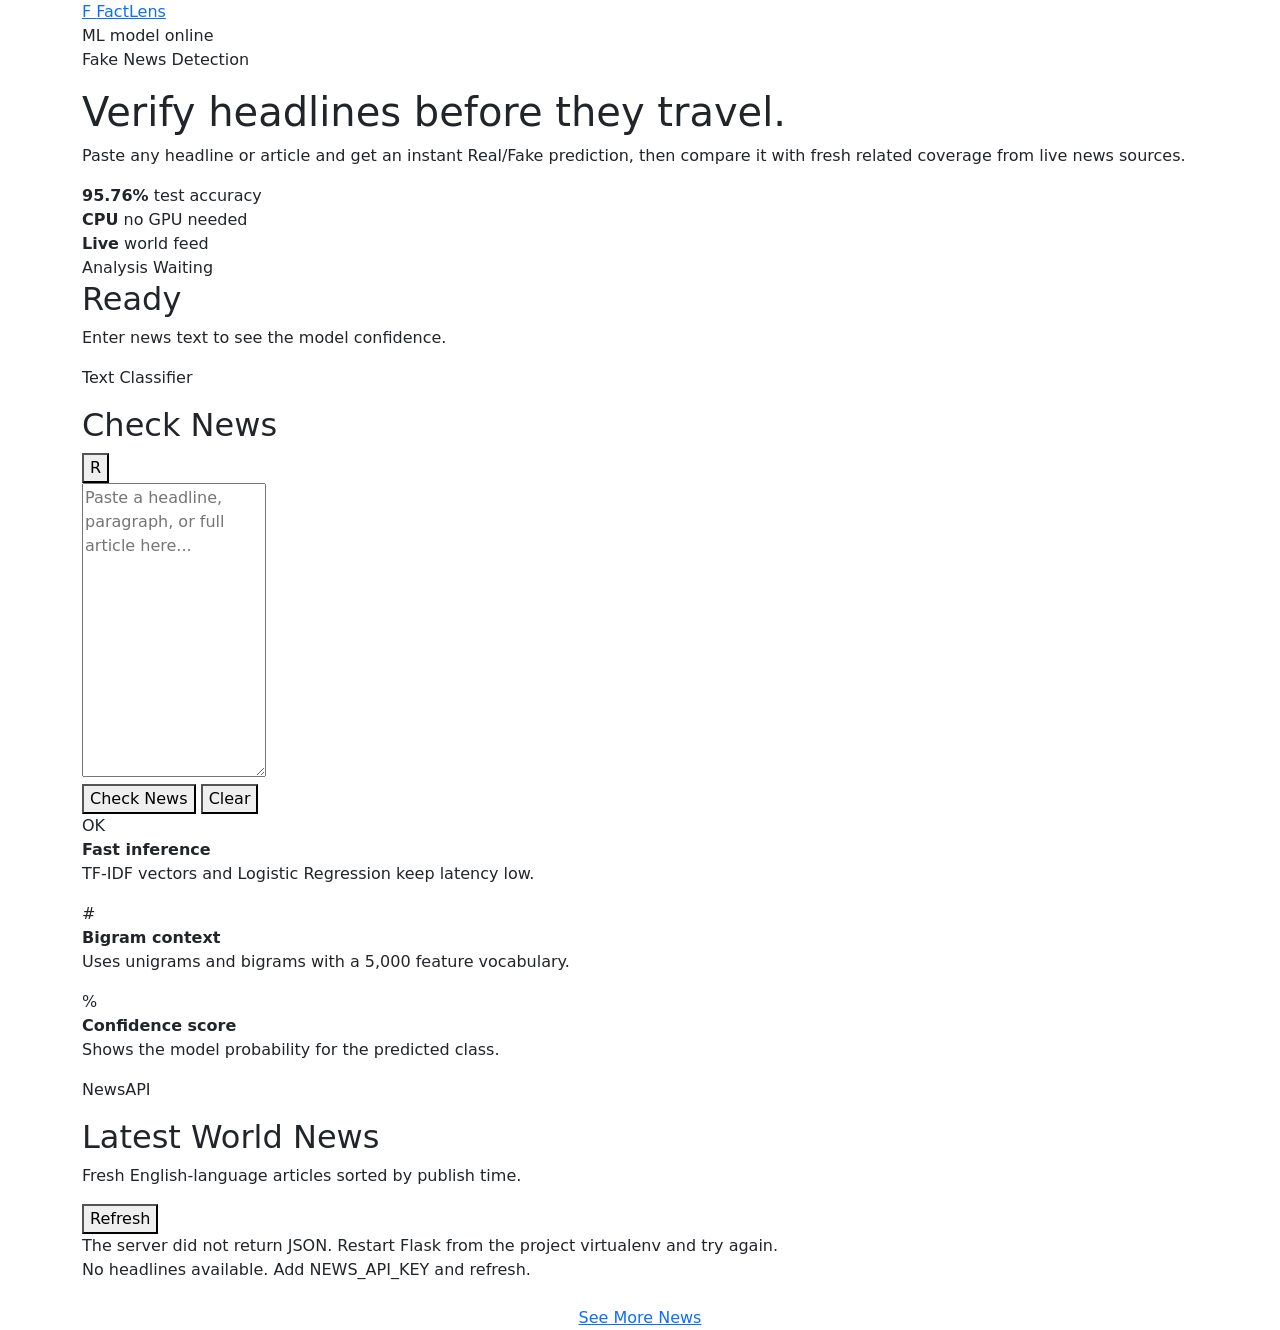
==== templates/index.html @ bebec1d8 "Initial commit: FactLens deploy-ready (Procfile, gunicorn, .gitignore, README)" ====
<!doctype html>
<html lang="en">
  <head>
    <meta charset="utf-8">
    <meta name="viewport" content="width=device-width, initial-scale=1">
    <title>FactLens | Fake News Detection</title>
    <link href="https://cdn.jsdelivr.net/npm/bootstrap@5.3.3/dist/css/bootstrap.min.css" rel="stylesheet">
    <link rel="stylesheet" href="{{ url_for('static', filename='style.css') }}">
  </head>
  <body>
    <main>
      <section class="hero">
        <div class="container">
          <nav class="topbar" aria-label="Main navigation">
            <a class="brand" href="/">
              <span class="brand-mark">F</span>
              <span>FactLens</span>
            </a>
            <div class="nav-chip">
              <span class="pulse"></span>
              ML model online
            </div>
          </nav>

          <div class="hero-grid">
            <div class="hero-copy">
              <p class="eyebrow">Fake News Detection</p>
              <h1>Verify headlines before they travel.</h1>
              <p class="hero-lede">
                Paste any headline or article and get an instant Real/Fake prediction, then compare it with fresh related coverage from live news sources.
              </p>
              <div class="hero-metrics" aria-label="Model highlights">
                <div>
                  <strong>95.76%</strong>
                  <span>test accuracy</span>
                </div>
                <div>
                  <strong>CPU</strong>
                  <span>no GPU needed</span>
                </div>
                <div>
                  <strong>Live</strong>
                  <span>world feed</span>
                </div>
              </div>
            </div>

            <div class="result-panel" id="resultPanel">
              <div class="result-topline">
                <span>Analysis</span>
                <span id="resultBadge">Waiting</span>
              </div>
              <h2 id="resultText">Ready</h2>
              <p id="confidenceText">Enter news text to see the model confidence.</p>
              <div class="confidence-track" aria-hidden="true">
                <div id="confidenceBar" class="confidence-bar" style="width: 0%"></div>
              </div>
            </div>
          </div>
        </div>
      </section>

      <section class="workspace-section">
        <div class="container">
          <div class="analysis-layout">
            <section class="checker-panel" aria-labelledby="checkerTitle">
              <div class="section-heading">
                <div>
                  <p class="eyebrow dark">Text Classifier</p>
                  <h2 id="checkerTitle">Check News</h2>
                </div>
                <button id="sampleBtn" class="icon-button" type="button" title="Load sample text" aria-label="Load sample text">
                  <span>R</span>
                </button>
              </div>

              <form id="predictForm">
                <textarea id="newsText" class="news-input" rows="12" placeholder="Paste a headline, paragraph, or full article here..." required></textarea>
                <div class="action-row">
                  <button id="checkBtn" class="primary-action" type="submit">
                    <span class="btn-label">Check News</span>
                    <span class="spinner-border spinner-border-sm d-none" aria-hidden="true"></span>
                  </button>
                  <button id="clearBtn" class="secondary-action" type="button">Clear</button>
                  <span id="formError" class="form-message" role="status"></span>
                </div>
              </form>
            </section>

            <aside class="insight-panel" aria-label="Model details">
              <div class="insight-item">
                <span class="insight-icon">OK</span>
                <div>
                  <strong>Fast inference</strong>
                  <p>TF-IDF vectors and Logistic Regression keep latency low.</p>
                </div>
              </div>
              <div class="insight-item">
                <span class="insight-icon">#</span>
                <div>
                  <strong>Bigram context</strong>
                  <p>Uses unigrams and bigrams with a 5,000 feature vocabulary.</p>
                </div>
              </div>
              <div class="insight-item">
                <span class="insight-icon">%</span>
                <div>
                  <strong>Confidence score</strong>
                  <p>Shows the model probability for the predicted class.</p>
                </div>
              </div>
            </aside>
          </div>

          <section id="relatedPanel" class="related-panel d-none" aria-labelledby="relatedTitle">
            <div class="latest-header compact">
              <div>
                <p class="eyebrow dark">Similar Coverage</p>
                <h2 id="relatedTitle">Related News</h2>
                <p id="relatedTopic">Search a topic to compare against recent supporting stories.</p>
              </div>
            </div>
            <div id="relatedLoading" class="loading-row d-none">
              <div class="spinner-border spinner-border-sm" aria-hidden="true"></div>
              <span>Finding related stories...</span>
            </div>
            <div id="relatedGrid" class="related-grid"></div>
          </section>
        </div>
      </section>

      <section class="latest-section">
        <div class="container">
          <div class="latest-header">
            <div>
              <p class="eyebrow dark">NewsAPI</p>
              <h2>Latest World News</h2>
              <p>Fresh English-language articles sorted by publish time.</p>
            </div>
            <button id="refreshNewsBtn" class="secondary-action" type="button">Refresh</button>
          </div>

          <div id="newsError" class="alert-banner d-none"></div>
          <div id="newsLoading" class="loading-row">
            <div class="spinner-border spinner-border-sm" aria-hidden="true"></div>
            <span>Loading latest headlines...</span>
          </div>
          <div id="newsGrid" class="news-grid"></div>
          <div style="text-align: center; margin-top: 1.5rem;">
            <a href="/news_page" class="primary-action">See More News</a>
          </div>
        </div>
      </section>
    </main>

    <script>
      const predictForm = document.getElementById("predictForm");
      const newsText = document.getElementById("newsText");
      const checkBtn = document.getElementById("checkBtn");
      const clearBtn = document.getElementById("clearBtn");
      const sampleBtn = document.getElementById("sampleBtn");
      const formError = document.getElementById("formError");
      const resultPanel = document.getElementById("resultPanel");
      const resultText = document.getElementById("resultText");
      const resultBadge = document.getElementById("resultBadge");
      const confidenceText = document.getElementById("confidenceText");
      const confidenceBar = document.getElementById("confidenceBar");
      const newsGrid = document.getElementById("newsGrid");
      const newsError = document.getElementById("newsError");
      const newsLoading = document.getElementById("newsLoading");
      const refreshNewsBtn = document.getElementById("refreshNewsBtn");
      const relatedPanel = document.getElementById("relatedPanel");
      const relatedTopic = document.getElementById("relatedTopic");
      const relatedLoading = document.getElementById("relatedLoading");
      const relatedGrid = document.getElementById("relatedGrid");

      const sampleText = "Reuters reported that lawmakers approved a public spending bill after debate in Washington, according to officials and voting records released Tuesday.";
      const fallbackImage = "https://images.unsplash.com/photo-1504711434969-e33886168f5c?auto=format&fit=crop&w=900&q=80";

      function setButtonLoading(button, isLoading) {
        button.disabled = isLoading;
        const label = button.querySelector(".btn-label");
        const spinner = button.querySelector(".spinner-border");
        if (label) label.classList.toggle("d-none", isLoading);
        if (spinner) spinner.classList.toggle("d-none", !isLoading);
      }

      async function parseResponse(response) {
        const raw = await response.text();
        if (!raw) {
          throw new Error("The server returned an empty response. Make sure Flask is running without errors.");
        }

        try {
          return JSON.parse(raw);
        } catch {
          throw new Error("The server did not return JSON. Restart Flask from the project virtualenv and try again.");
        }
      }

      function showError(message) {
        formError.textContent = message;
        formError.classList.add("visible");
      }

      function clearError() {
        formError.textContent = "";
        formError.classList.remove("visible");
      }

      function updateResult(data) {
        const isFake = data.prediction === "Likely Fake";
        resultPanel.classList.toggle("fake", isFake);
        resultPanel.classList.toggle("real", data.prediction === "Likely Real");
        resultPanel.classList.remove("review");
        resultText.textContent = data.prediction;
        resultBadge.textContent = data.verdict || (isFake ? "Check evidence" : "Evidence check");
        confidenceText.textContent = `${data.confidence}% ML confidence | ${data.reason || "Evidence-assisted model verdict"}`;
        confidenceBar.style.width = `${Math.min(100, Math.max(0, data.confidence))}%`;
      }

      function relativeTime(value) {
        if (!value) return "";
        const published = new Date(value);
        if (Number.isNaN(published.getTime())) return "";
        const seconds = Math.max(1, Math.floor((Date.now() - published.getTime()) / 1000));
        const units = [
          ["day", 86400],
          ["hour", 3600],
          ["min", 60]
        ];
        for (const [unit, size] of units) {
          const amount = Math.floor(seconds / size);
          if (amount >= 1) return `${amount} ${unit}${amount > 1 ? "s" : ""} ago`;
        }
        return "just now";
      }

      function escapeHTML(value) {
        return String(value || "").replace(/[&<>"']/g, (char) => ({
          "&": "&amp;",
          "<": "&lt;",
          ">": "&gt;",
          '"': "&quot;",
          "'": "&#39;"
        }[char]));
      }

      async function predictText(text, button = checkBtn, source = "", url = "") {
        clearError();
        setButtonLoading(button, true);
        try {
          const response = await fetch("/predict", {
            method: "POST",
            headers: { "Content-Type": "application/json" },
            body: JSON.stringify({ text, source, url })
          });
          const data = await parseResponse(response);
          if (!response.ok) throw new Error(data.error || "Prediction failed.");
          updateResult(data);
          renderEvidencePanel(data);
          return data;
        } catch (error) {
          showError(error.message);
          throw error;
        } finally {
          setButtonLoading(button, false);
        }
      }

      predictForm.addEventListener("submit", async (event) => {
        event.preventDefault();
        try {
          await predictText(newsText.value);
        } catch {}
      });

      clearBtn.addEventListener("click", () => {
        newsText.value = "";
        clearError();
        resultPanel.classList.remove("fake", "real", "review");
        resultText.textContent = "Ready";
        resultBadge.textContent = "Waiting";
        confidenceText.textContent = "Enter news text to see the model confidence.";
        confidenceBar.style.width = "0%";
        relatedPanel.classList.add("d-none");
        relatedGrid.innerHTML = "";
      });

      sampleBtn.addEventListener("click", () => {
        newsText.value = sampleText;
        newsText.focus();
      });

      function renderArticles(articles) {
        newsGrid.innerHTML = "";
        if (!articles.length) {
          newsGrid.innerHTML = `<div class="empty-state">No headlines available. Add NEWS_API_KEY and refresh.</div>`;
          return;
        }

        articles.forEach((article) => {
          const card = document.createElement("article");
          card.className = "news-card";
          const safeTitle = escapeHTML(article.title);
          const safeSource = escapeHTML(article.source);
          const safeImage = escapeHTML(article.image || fallbackImage);
          const safeUrl = escapeHTML(article.url);
          const safeTime = escapeHTML(relativeTime(article.publishedAt));
          const safeProvider = escapeHTML(article.provider || "News");
          card.innerHTML = `
            <img src="${safeImage}" alt="" class="news-image" loading="lazy" onerror="this.src='${fallbackImage}'">
            <div class="news-body">
              <p class="source">${safeSource}${safeTime ? `<span>${safeTime}</span>` : ""}</p>
              <h3>${safeTitle}</h3>
              <p class="provider-tag">${safeProvider}</p>
              <div class="news-actions">
                <button class="primary-action compact check-article" type="button">
                  <span class="btn-label">Check if Fake</span>
                  <span class="spinner-border spinner-border-sm d-none" aria-hidden="true"></span>
                </button>
                ${article.url ? `<a class="open-link" href="${safeUrl}" target="_blank" rel="noopener">Open</a>` : ""}
              </div>
              <p class="article-result"></p>
            </div>
          `;

          const button = card.querySelector(".check-article");
          const articleResult = card.querySelector(".article-result");
          button.addEventListener("click", async () => {
            newsText.value = `${article.title}\n\n${article.description || article.content || ""}`.trim();
            try {
              const result = await predictText(newsText.value, button, article.source || "", article.url || "");
              articleResult.textContent = `${result.prediction} | ${result.confidence}% confidence`;
              articleResult.className = `article-result ${result.prediction.toLowerCase().replace(/\s+/g, "-")}`;
            } catch {
              articleResult.textContent = "Unable to check this headline.";
              articleResult.className = "article-result error";
            }
          });
          newsGrid.appendChild(card);
        });
      }

      async function loadNews() {
        newsError.classList.add("d-none");
        newsLoading.classList.remove("d-none");
        newsGrid.innerHTML = "";
        try {
          const response = await fetch("/news");
          const data = await parseResponse(response);
          if (data.error) {
            newsError.textContent = data.error;
            newsError.classList.remove("d-none");
          }
          renderArticles(data.articles || []);
        } catch (error) {
          newsError.textContent = error.message || "Latest news could not be loaded right now.";
          newsError.classList.remove("d-none");
          renderArticles([]);
        } finally {
          newsLoading.classList.add("d-none");
        }
      }

      function renderRelatedArticles(articles) {
        relatedGrid.innerHTML = "";
        if (!articles.length) {
          relatedGrid.innerHTML = `<div class="empty-state">No similar recent stories were found for this topic.</div>`;
          return;
        }

        articles.slice(0, 3).forEach((article) => {
          const item = document.createElement("a");
          item.className = "related-card";
          item.href = article.url || "#";
          item.target = "_blank";
          item.rel = "noopener";
          item.innerHTML = `
            <span>${escapeHTML(article.source)}${article.publishedAt ? ` | ${escapeHTML(relativeTime(article.publishedAt))}` : ""}${article.similarity ? ` | ${escapeHTML(article.similarity)}% match` : ""}</span>
            <strong>${escapeHTML(article.title)}</strong>
          `;
          relatedGrid.appendChild(item);
        });
      }

      function renderEvidencePanel(data) {
        relatedPanel.classList.remove("d-none");
        relatedLoading.classList.add("d-none");
        const topic = data.topic || "this topic";
        const supportCount = data.supportCount || 0;
        if (data.prediction === "Likely Real" && supportCount > 0) {
          relatedTopic.textContent = `Supported by ${supportCount} closely matching article${supportCount === 1 ? "" : "s"} for: ${topic}`;
        } else if (data.prediction === "Likely Fake") {
          relatedTopic.textContent = `Similar coverage to compare for: ${topic}`;
        } else {
          relatedTopic.textContent = `Evidence check for: ${topic}`;
        }
        renderRelatedArticles(data.supportingArticles || []);
      }

      refreshNewsBtn.addEventListener("click", loadNews);
      loadNews();
    </script>
  </body>
</html>
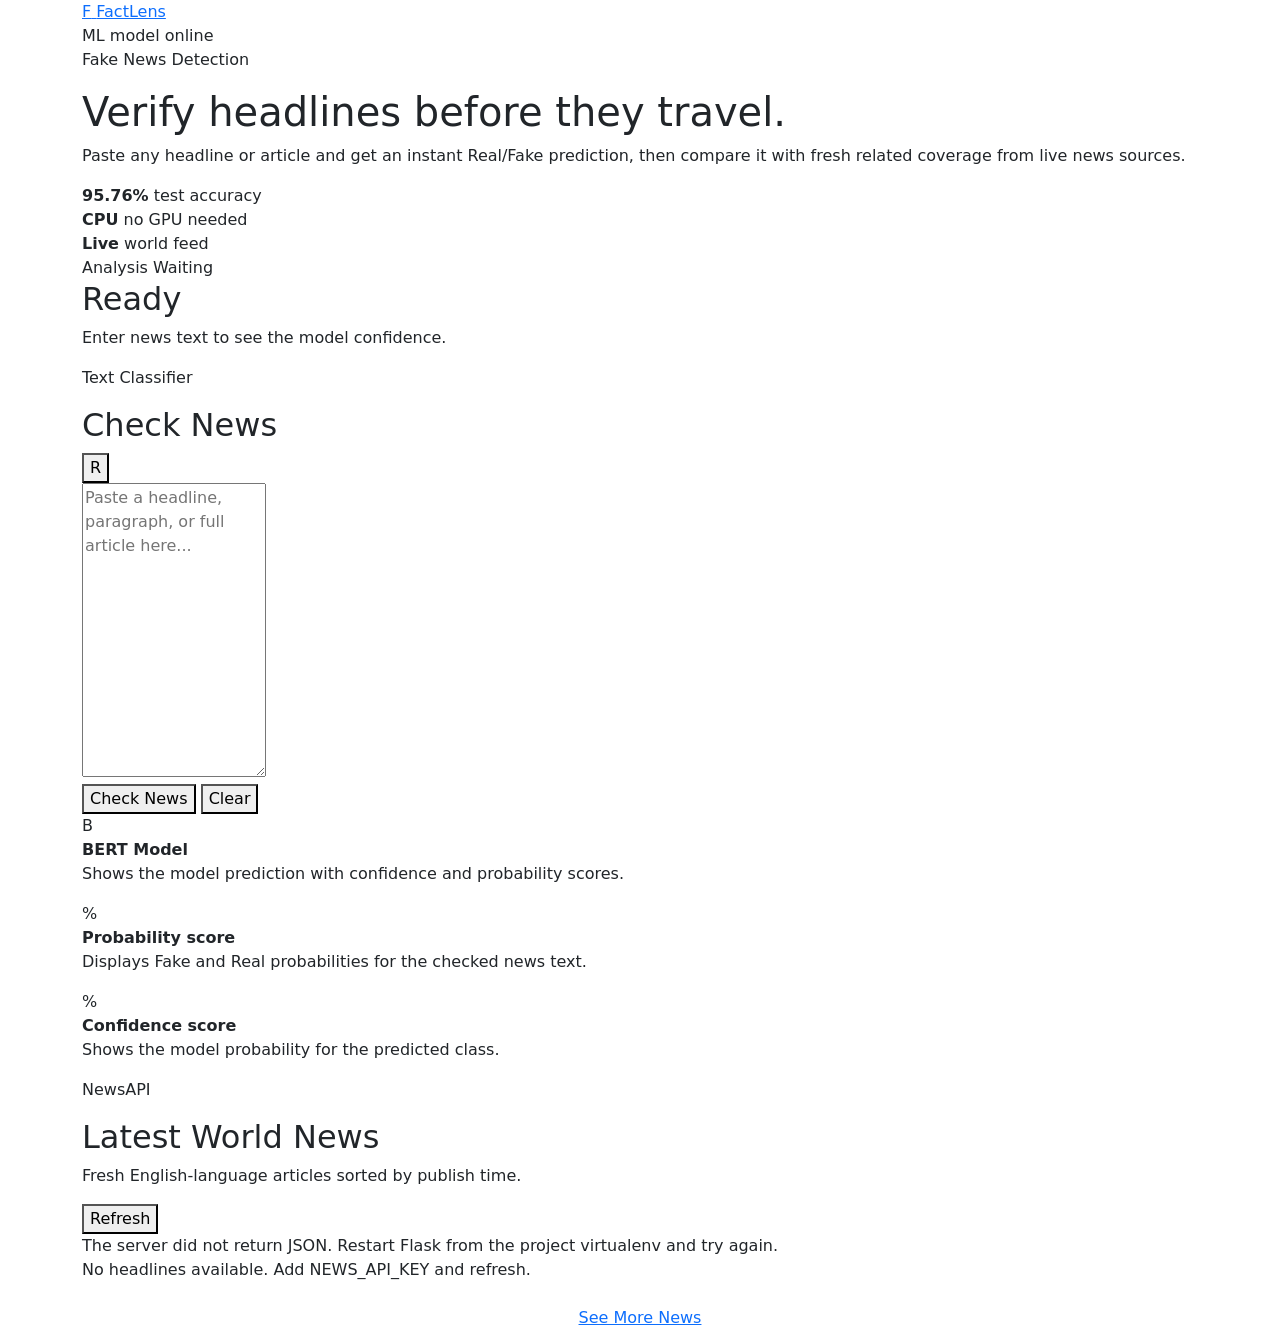
==== commit 1729a2bd: "Update app and training workflow" ====
--- a/templates/index.html
+++ b/templates/index.html
@@ -55,6 +55,12 @@
               <div class="confidence-track" aria-hidden="true">
                 <div id="confidenceBar" class="confidence-bar" style="width: 0%"></div>
               </div>
+              <div id="decisionReason" class="decision-reason d-none"></div>
+              <div id="modelBreakdown" class="model-breakdown d-none"></div>
+              <details id="apiDetails" class="api-details d-none">
+                <summary>News API / RSS response</summary>
+                <pre id="apiPreview"></pre>
+              </details>
             </div>
           </div>
         </div>
@@ -89,17 +95,17 @@
 
             <aside class="insight-panel" aria-label="Model details">
               <div class="insight-item">
-                <span class="insight-icon">OK</span>
-                <div>
-                  <strong>Fast inference</strong>
-                  <p>TF-IDF vectors and Logistic Regression keep latency low.</p>
+                <span class="insight-icon">B</span>
+                <div>
+                  <strong>BERT Model</strong>
+                  <p>Shows the model prediction with confidence and probability scores.</p>
                 </div>
               </div>
               <div class="insight-item">
-                <span class="insight-icon">#</span>
-                <div>
-                  <strong>Bigram context</strong>
-                  <p>Uses unigrams and bigrams with a 5,000 feature vocabulary.</p>
+                <span class="insight-icon">%</span>
+                <div>
+                  <strong>Probability score</strong>
+                  <p>Displays Fake and Real probabilities for the checked news text.</p>
                 </div>
               </div>
               <div class="insight-item">
@@ -165,6 +171,10 @@
       const resultBadge = document.getElementById("resultBadge");
       const confidenceText = document.getElementById("confidenceText");
       const confidenceBar = document.getElementById("confidenceBar");
+      const decisionReason = document.getElementById("decisionReason");
+      const modelBreakdown = document.getElementById("modelBreakdown");
+      const apiDetails = document.getElementById("apiDetails");
+      const apiPreview = document.getElementById("apiPreview");
       const newsGrid = document.getElementById("newsGrid");
       const newsError = document.getElementById("newsError");
       const newsLoading = document.getElementById("newsLoading");
@@ -209,14 +219,81 @@
       }
 
       function updateResult(data) {
-        const isFake = data.prediction === "Likely Fake";
+        const isFake = String(data.prediction || "").includes("Fake");
+        const isReal = String(data.prediction || "").includes("Real");
+        const needsReview = String(data.prediction || "").includes("Review");
         resultPanel.classList.toggle("fake", isFake);
-        resultPanel.classList.toggle("real", data.prediction === "Likely Real");
-        resultPanel.classList.remove("review");
+        resultPanel.classList.toggle("real", isReal);
+        resultPanel.classList.toggle("review", needsReview);
         resultText.textContent = data.prediction;
         resultBadge.textContent = data.verdict || (isFake ? "Check evidence" : "Evidence check");
-        confidenceText.textContent = `${data.confidence}% ML confidence | ${data.reason || "Evidence-assisted model verdict"}`;
+        confidenceText.textContent = `${data.confidence}% average confidence`;
         confidenceBar.style.width = `${Math.min(100, Math.max(0, data.confidence))}%`;
+        decisionReason.classList.remove("d-none");
+        decisionReason.textContent = data.votingSummary?.explanation || data.reason || "Final prediction uses majority voting.";
+        renderModelBreakdown(data);
+        renderApiPreview(data);
+      }
+
+      function renderModelBreakdown(data) {
+        const rows = data.modelBreakdown || [];
+        modelBreakdown.innerHTML = "";
+        if (!rows.length) {
+          modelBreakdown.classList.add("d-none");
+          return;
+        }
+        modelBreakdown.classList.remove("d-none");
+        rows.forEach((row) => {
+          const predictionClass = String(row.prediction || "").toLowerCase();
+          const probabilities = row.probabilities
+            ? `<span>Fake ${escapeHTML(row.probabilities.fake)}%</span><span>Real ${escapeHTML(row.probabilities.real)}%</span>`
+            : "";
+          const item = document.createElement("div");
+          item.className = "model-vote";
+          item.innerHTML = `
+            <div>
+              <strong>${escapeHTML(row.name)}</strong>
+            </div>
+            <div class="vote-result ${predictionClass}">
+              <b>${escapeHTML(row.prediction)}</b>
+              <span>${escapeHTML(row.confidence)}%</span>
+            </div>
+            <div class="vote-probs">${probabilities}</div>
+          `;
+          modelBreakdown.appendChild(item);
+        });
+      }
+
+      function renderApiPreview(data) {
+        apiDetails.classList.remove("d-none");
+        const response = data.evidenceApiResponse || {};
+        const matchedArticle = response.matchedArticle;
+        const apiShape = {
+          response: response.status || "Exact news article not found",
+          exactArticleFound: Boolean(response.exactArticleFound),
+          lookup: response.lookup || "NewsAPI + Google News RSS",
+          query: response.query || data.evidenceQuery || "",
+          voting: data.votingSummary
+            ? {
+                finalPrediction: data.votingSummary.prediction,
+                averageConfidence: data.votingSummary.averageConfidence,
+                votes: data.votingSummary.votes
+              }
+            : null,
+          supportCount: response.supportCount ?? data.supportCount ?? 0,
+          trustedSupportCount: response.trustedSupportCount ?? data.trustedSupportCount ?? 0,
+          bestSimilarity: response.bestSimilarity ?? data.bestSimilarity ?? 0,
+          matchedArticle: matchedArticle
+            ? {
+                title: matchedArticle.title,
+                source: matchedArticle.source,
+                provider: matchedArticle.provider,
+                url: matchedArticle.url
+              }
+            : null,
+          error: response.error || data.evidenceError || null
+        };
+        apiPreview.textContent = JSON.stringify(apiShape, null, 2);
       }
 
       function relativeTime(value) {
@@ -283,6 +360,12 @@
         resultBadge.textContent = "Waiting";
         confidenceText.textContent = "Enter news text to see the model confidence.";
         confidenceBar.style.width = "0%";
+        decisionReason.classList.add("d-none");
+        decisionReason.textContent = "";
+        modelBreakdown.classList.add("d-none");
+        modelBreakdown.innerHTML = "";
+        apiDetails.classList.add("d-none");
+        apiPreview.textContent = "";
         relatedPanel.classList.add("d-none");
         relatedGrid.innerHTML = "";
       });
@@ -331,7 +414,10 @@
             newsText.value = `${article.title}\n\n${article.description || article.content || ""}`.trim();
             try {
               const result = await predictText(newsText.value, button, article.source || "", article.url || "");
-              articleResult.textContent = `${result.prediction} | ${result.confidence}% confidence`;
+              const probabilities = result.probabilities
+                ? ` | Fake ${result.probabilities.fake}% | Real ${result.probabilities.real}%`
+                : "";
+              articleResult.textContent = `${result.prediction} | ${result.confidence}% average confidence${probabilities}`;
               articleResult.className = `article-result ${result.prediction.toLowerCase().replace(/\s+/g, "-")}`;
             } catch {
               articleResult.textContent = "Unable to check this headline.";
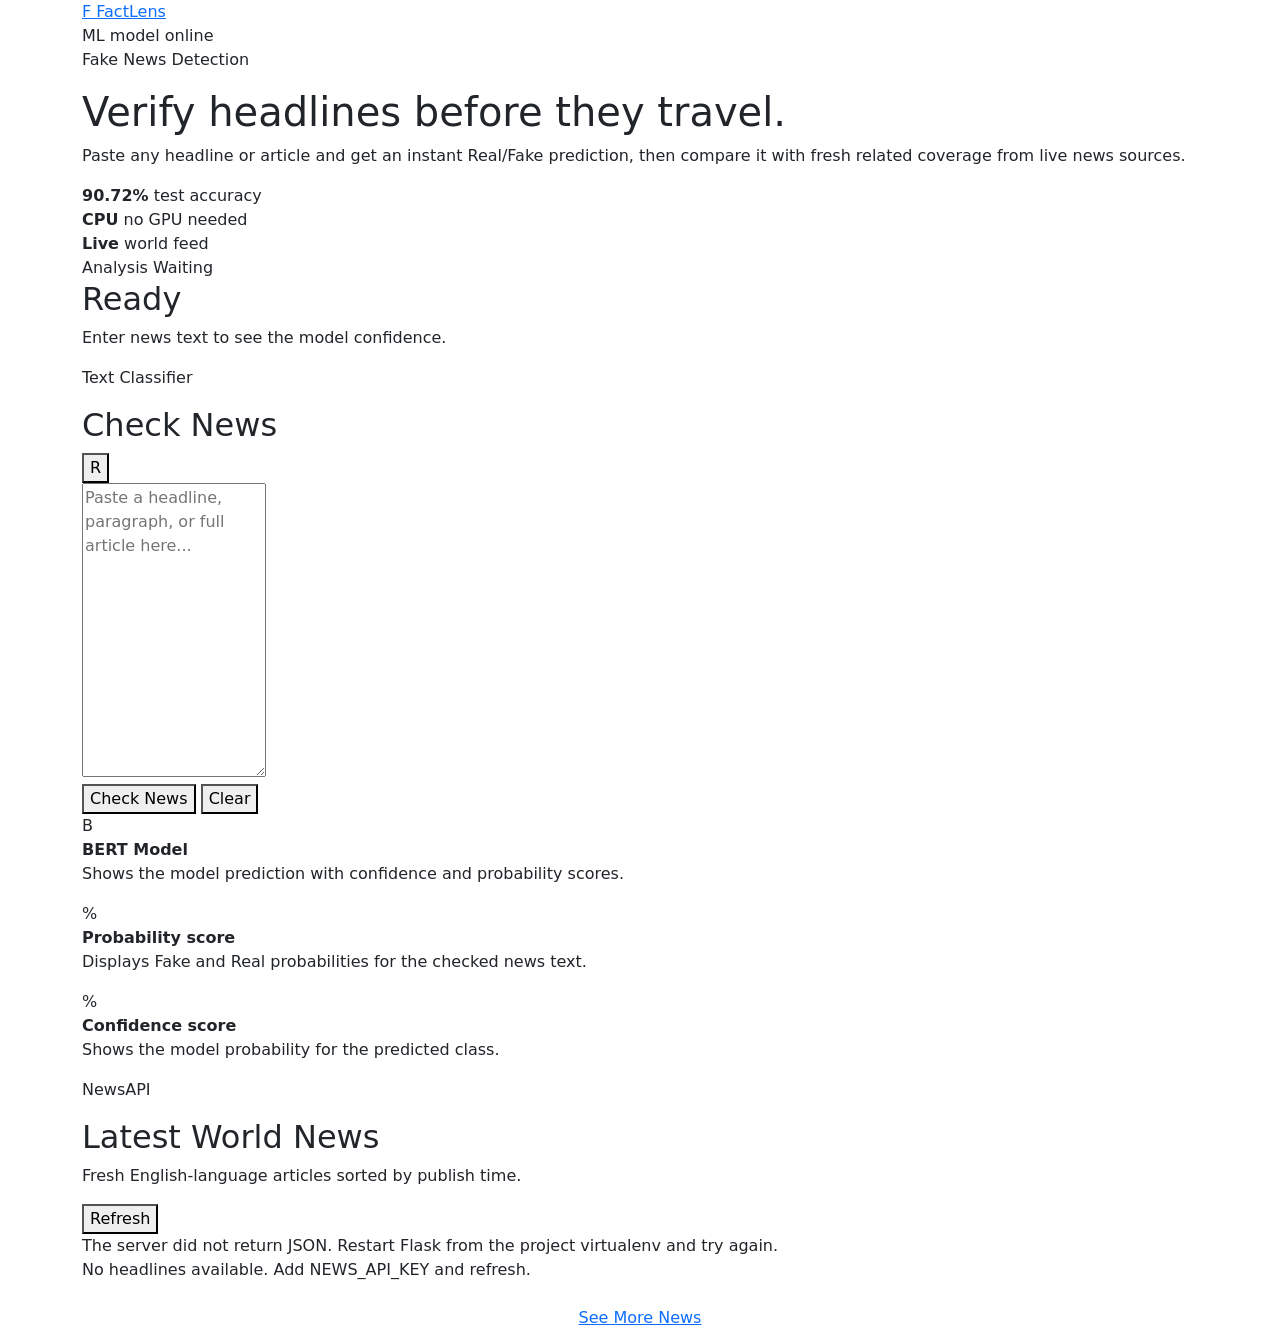
==== commit bea01eda: "Finalize FactLens main updates" ====
--- a/templates/index.html
+++ b/templates/index.html
@@ -31,7 +31,7 @@
               </p>
               <div class="hero-metrics" aria-label="Model highlights">
                 <div>
-                  <strong>95.76%</strong>
+                  <strong>90.72%</strong>
                   <span>test accuracy</span>
                 </div>
                 <div>
@@ -283,6 +283,7 @@
           supportCount: response.supportCount ?? data.supportCount ?? 0,
           trustedSupportCount: response.trustedSupportCount ?? data.trustedSupportCount ?? 0,
           bestSimilarity: response.bestSimilarity ?? data.bestSimilarity ?? 0,
+          bestExactScore: response.bestExactScore ?? data.bestExactScore ?? 0,
           matchedArticle: matchedArticle
             ? {
                 title: matchedArticle.title,
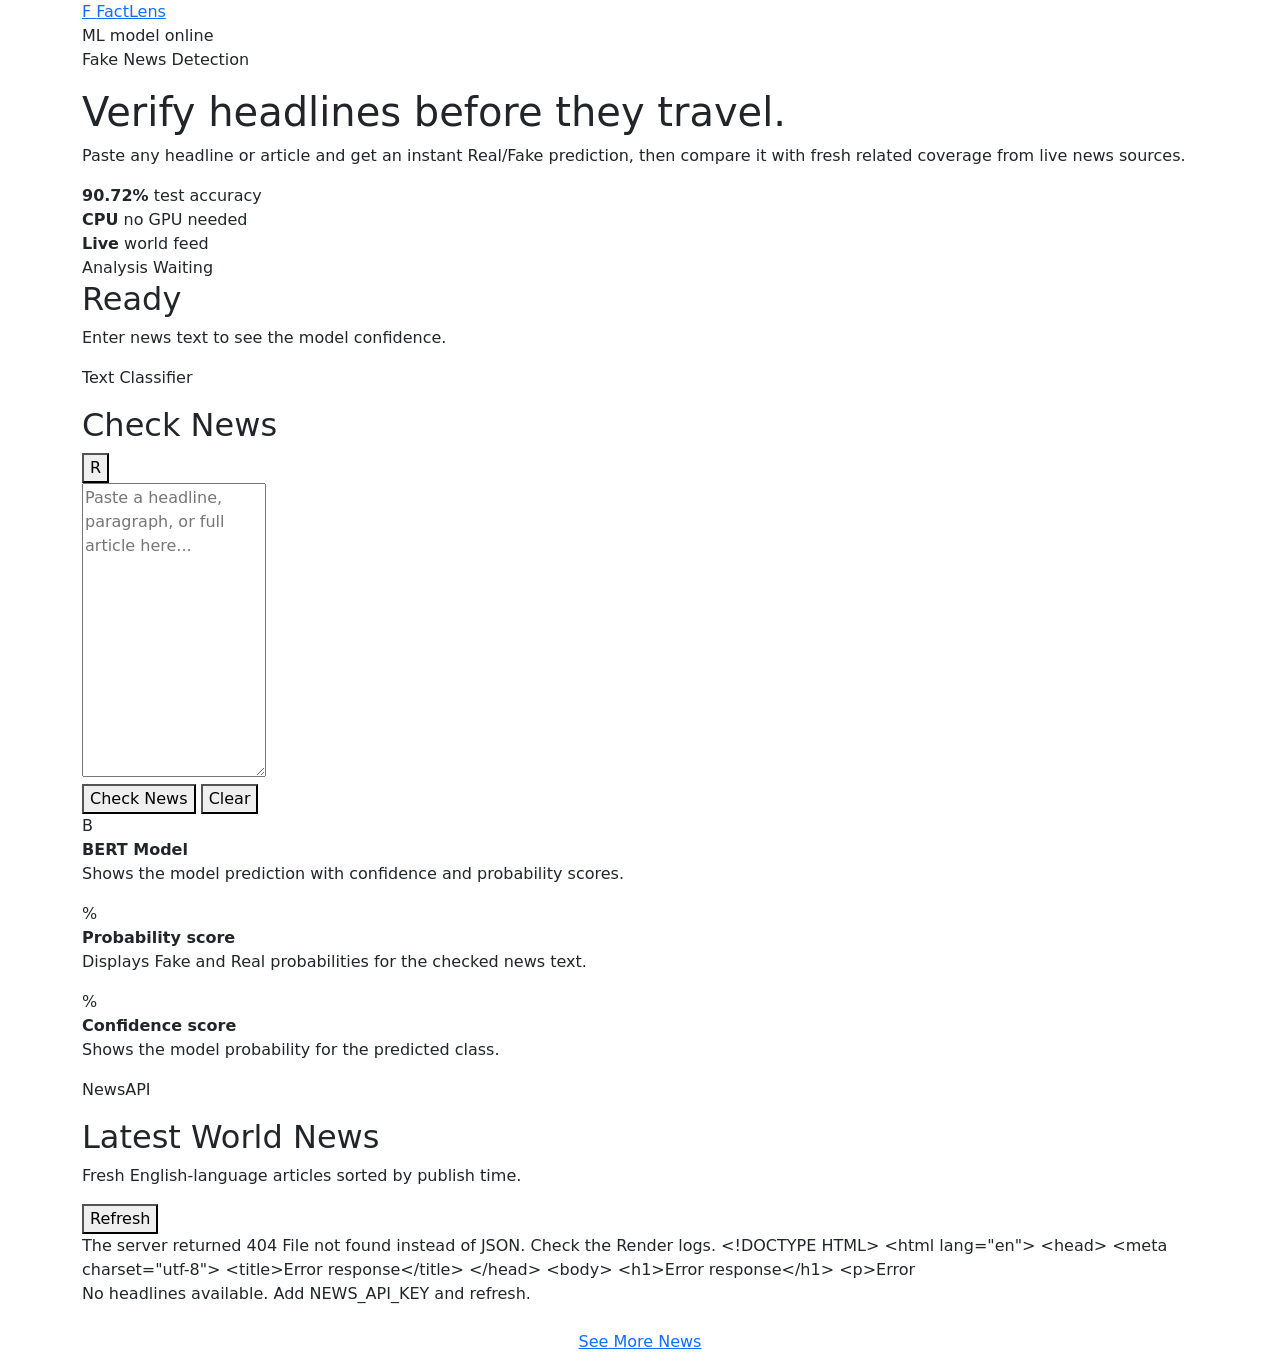
==== commit 479733f4: "Fix Render deployment prediction startup" ====
--- a/templates/index.html
+++ b/templates/index.html
@@ -198,13 +198,14 @@
       async function parseResponse(response) {
         const raw = await response.text();
         if (!raw) {
-          throw new Error("The server returned an empty response. Make sure Flask is running without errors.");
+          throw new Error(`The server returned an empty response (${response.status}). Check the deployment logs.`);
         }
 
         try {
           return JSON.parse(raw);
         } catch {
-          throw new Error("The server did not return JSON. Restart Flask from the project virtualenv and try again.");
+          const preview = raw.replace(/\s+/g, " ").slice(0, 140);
+          throw new Error(`The server returned ${response.status} ${response.statusText || ""} instead of JSON. Check the Render logs. ${preview}`);
         }
       }
 
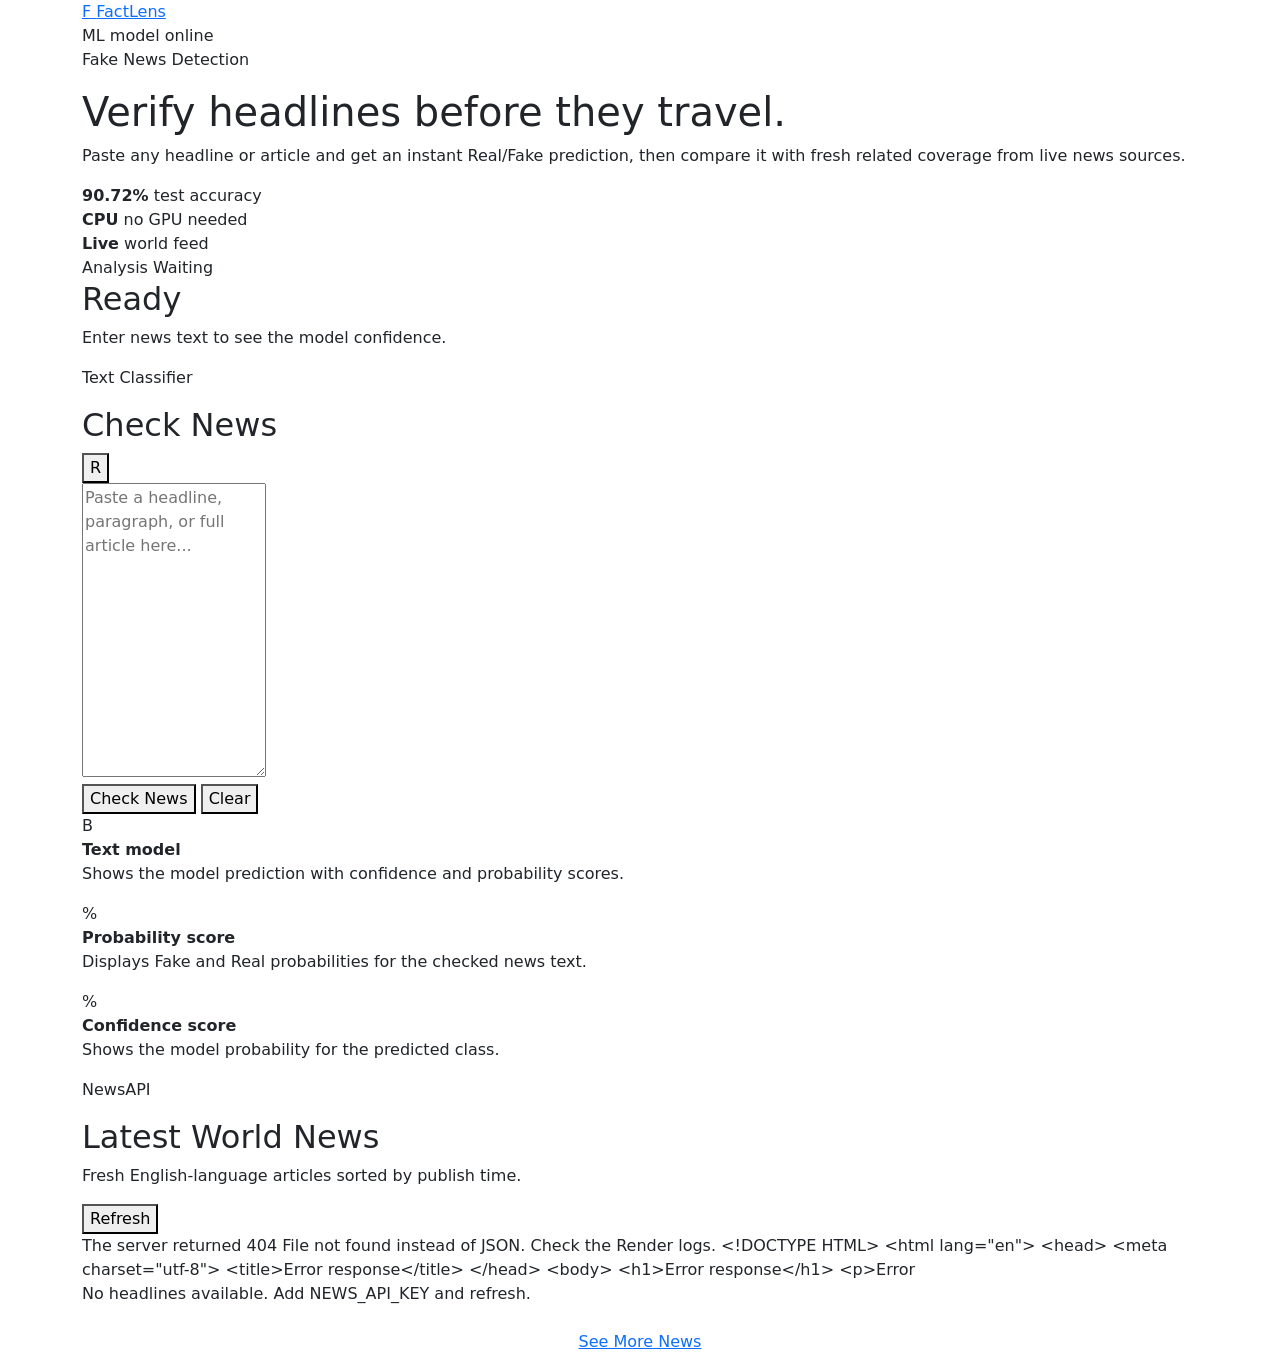
==== commit 63e343e6: "Avoid BERT OOM on Render" ====
--- a/templates/index.html
+++ b/templates/index.html
@@ -97,7 +97,7 @@
               <div class="insight-item">
                 <span class="insight-icon">B</span>
                 <div>
-                  <strong>BERT Model</strong>
+                  <strong>Text model</strong>
                   <p>Shows the model prediction with confidence and probability scores.</p>
                 </div>
               </div>
